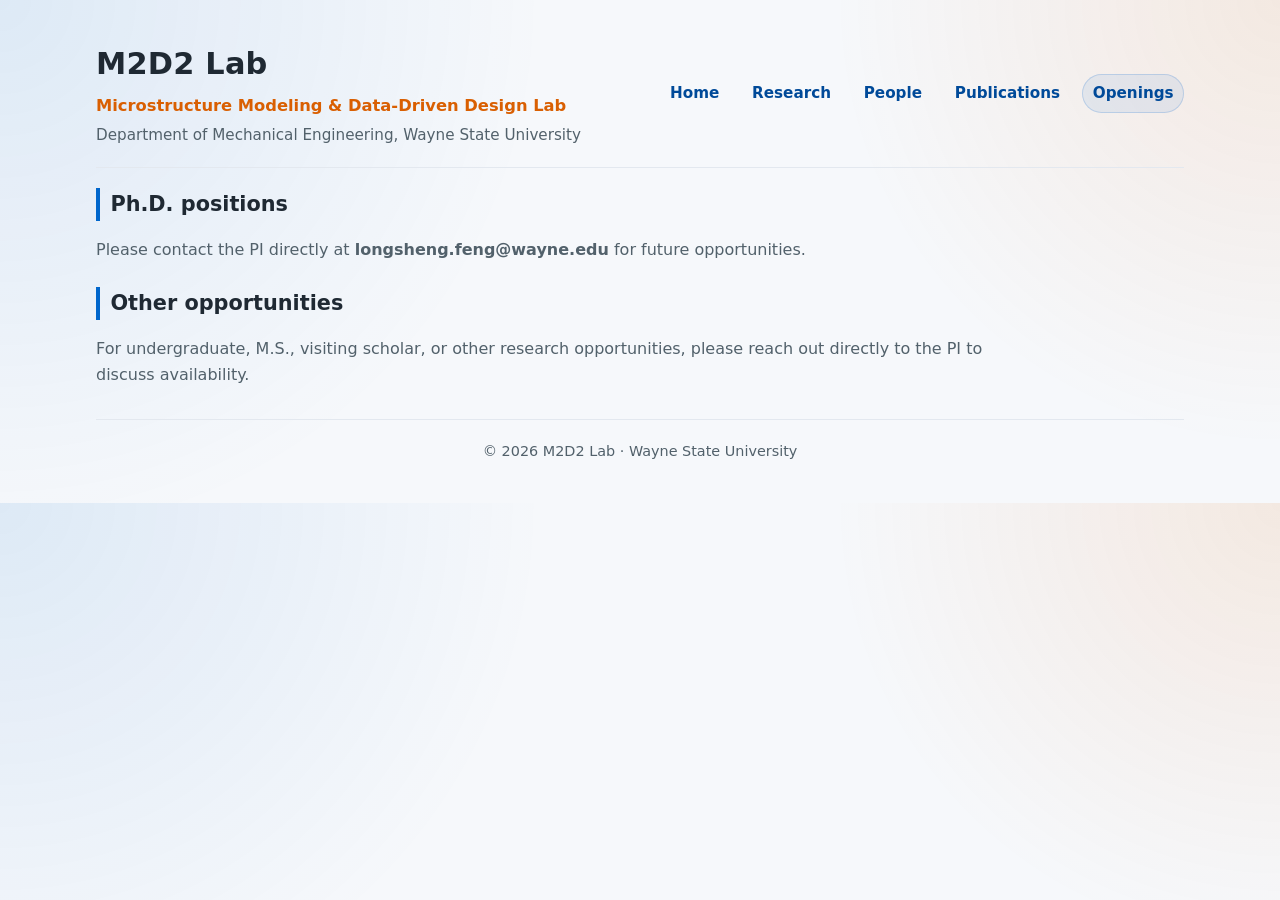
==== openings.html @ 56215e98 "Add files via upload" ====
<!DOCTYPE html>
<html lang="en">
<head>
  <meta charset="UTF-8" />
  <meta name="viewport" content="width=device-width, initial-scale=1" />
  <title>Openings | M2D2 Lab</title>
  <link rel="stylesheet" href="style.css" />
</head>

<body>
  <header>
    <div class="brand">
      <h1>M2D2 Lab</h1>
      <div class="subtitle">Microstructure Modeling &amp; Data-Driven Design Lab</div>
      <div class="affiliation">Department of Mechanical Engineering, Wayne State University</div>
    </div>

    <nav aria-label="Main navigation">
      <a href="index.html">Home</a>
      <a href="research.html">Research</a>
      <a href="people.html">People</a>
      <a href="publications.html">Publications</a>
      <a href="openings.html" class="active">Openings</a>
    </nav>
  </header>

  <main class="page-content">
    <h2>Ph.D. positions</h2>
      <!--
      <p>
        We are looking for <strong>two Ph.D. students</strong> to join the lab in the coming semesters.
        Research will be conducted in the following two broad directions:
      </p>
      <ul>
        <li>Phase transformation and microstructure modeling in structural alloys, batteries and and polymer membranes</li>
        <li>Data-driven / ML-guided materials (inverse) design at meso- and macro-scale</li>
      </ul>

      <p>
        If you are interested in either direction and would like to know more details, please contact the PI directly at
        <strong>longsheng.feng@wayne.edu</strong> with a short introduction and your CV.
      </p>
      -->
      <p>
        Please contact the PI directly at <strong>longsheng.feng@wayne.edu</strong> for future opportunities.
      </p>
      <h2>Other opportunities</h2>
      <p>
        For undergraduate, M.S., visiting scholar, or other research opportunities,
        please reach out directly to the PI to discuss availability.
      </p>
  </main>

  <footer>
    © 2026 M2D2 Lab · Wayne State University
  </footer>
</body>
</html>
---- style.css ----
:root {
  --text: #1f2933;
  --muted: #52616b;
  --blue: #0066cc;
  --blue-dark: #004a99;
  --orange: #d95f02;
  --purple: #7570b3;
  --bg: #f6f8fb;
  --card: #ffffff;
  --border: #e3e8ef;
  --shadow: 0 10px 28px rgba(15, 23, 42, 0.08);
  --shadow-soft: 0 6px 18px rgba(15, 23, 42, 0.06);
}

* {
  box-sizing: border-box;
}

body {
  max-width: 1120px;
  margin: 0 auto;
  padding: 1.5rem 1rem 2.5rem 1rem;
  font-family: "Inter", "Segoe UI", system-ui, -apple-system, BlinkMacSystemFont, sans-serif;
  line-height: 1.6;
  color: var(--text);
  background:
    radial-gradient(circle at top left, rgba(0, 102, 204, 0.10), transparent 34rem),
    radial-gradient(circle at top right, rgba(217, 95, 2, 0.10), transparent 28rem),
    var(--bg);
}

a {
  color: var(--blue);
  text-decoration: none;
}

a:hover {
  text-decoration: underline;
}

header {
  display: flex;
  align-items: center;
  justify-content: space-between;
  gap: 1.5rem;
  padding: 1rem 0 1.25rem 0;
  margin-bottom: 1.25rem;
  border-bottom: 1px solid var(--border);
}

.brand h1 {
  margin: 0 0 0.25rem 0;
  font-size: 1.9rem;
  font-weight: 800;
  letter-spacing: 0.2px;
}

.subtitle {
  margin: 0;
  font-size: 1.02rem;
  color: var(--orange);
  font-weight: 700;
}

.affiliation {
  margin-top: 0.25rem;
  color: var(--muted);
  font-size: 0.95rem;
}

nav {
  display: flex;
  flex-wrap: wrap;
  justify-content: flex-end;
  gap: 0.4rem 0.75rem;
}

nav a {
  padding: 0.45rem 0.65rem;
  border-radius: 999px;
  color: var(--blue-dark);
  font-weight: 650;
  font-size: 0.95rem;
}

nav a:hover,
nav a.active {
  background: rgba(0, 102, 204, 0.08);
  text-decoration: none;
}

nav a.active {
  color: var(--blue-dark);
  box-shadow: inset 0 0 0 1px rgba(0, 102, 204, 0.18);
}

/* Home page hero */
.hero {
  background: linear-gradient(135deg, rgba(255,255,255,0.96), rgba(255,255,255,0.88));
  border: 1px solid var(--border);
  border-radius: 22px;
  padding: 2rem;
  box-shadow: var(--shadow);
  overflow: hidden;
  margin-bottom: 1.5rem;
}

.hero h2 {
  max-width: 900px;
  margin: 0;
  font-size: clamp(1.35rem, 2.2vw, 1.65rem);
  line-height: 1.2;
  letter-spacing: -0.015em;
  font-weight: 750;
}

.hero h2 span {
  color: var(--blue-dark);
}

.hero-subtitle {
  max-width: 860px;
  margin: 0.55rem 0 0 0;
  color: var(--orange);
  font-size: clamp(1rem, 1.5vw, 1.18rem);
  line-height: 1.4;
  font-weight: 650;
}

.hero-text {
  max-width: 900px;
  margin-top: 1rem;
  margin-bottom: 1.5rem;
  color: var(--muted);
  font-size: 1.08rem;
}

.hero-media-grid {
  display: grid;
  grid-template-columns: repeat(4, minmax(0, 1fr));
  gap: 0.85rem;
  margin-top: 1.25rem;
}

.hero-panel {
  background: #f8fafc;
  border: 1px solid var(--border);
  border-radius: 18px;
  overflow: hidden;
  box-shadow: var(--shadow-soft);
}

.hero-panel-media {
  aspect-ratio: 4 / 3;
  width: 100%;
  background:
    linear-gradient(135deg, rgba(0, 102, 204, 0.12), rgba(117, 112, 179, 0.12)),
    #eef3f9;
  display: flex;
  align-items: center;
  justify-content: center;
  text-align: center;
  padding: 0;
  color: var(--muted);
  font-weight: 750;
  letter-spacing: 0.01em;
}

.hero-panel-media img,
.hero-panel-media video {
  width: 100%;
  height: 100%;
  object-fit: contain;
  display: block;
  background: #f8fafc;
}

.hero-media-subtitle {
  margin: 0.85rem 0 0 0;
  color: var(--muted);
  font-size: 0.96rem;
  text-align: center;
}

/* Shared cards and headings */
.card,
.theme,
.pub,
.member,
.dissertation-block,
.content-card {
  background: var(--card);
  border: 1px solid var(--border);
  border-radius: 18px;
  box-shadow: var(--shadow-soft);
}

.card {
  padding: 1.35rem 1.5rem;
  margin-bottom: 1.25rem;
}

h2.section-heading,
.page-content > h2 {
  margin: 0 0 1rem 0;
  font-size: 1.3rem;
  border-left: 4px solid var(--blue);
  padding-left: 0.65rem;
  font-weight: 800;
}

.page-content > h2:not(:first-child) {
  margin-top: 1.5rem;
}

.page-content > p,
.page-content > ul {
  max-width: 900px;
}

/* News */
.news-list {
  list-style: none;
  padding: 0;
  margin: 0;
  border-top: 1px solid var(--border);
}

.news-item {
  display: grid;
  grid-template-columns: 8.5rem 1fr;
  gap: 1rem;
  padding: 0.95rem 0;
  border-bottom: 1px solid var(--border);
}

.news-date {
  color: var(--purple);
  font-weight: 800;
  font-size: 0.95rem;
}

.news-title {
  font-weight: 800;
}

.news-item p {
  margin: 0.25rem 0 0 0;
  color: var(--muted);
  font-size: 0.96rem;
}

.people-card {
  display: flex;
  flex-wrap: wrap;
  gap: 0.5rem 1.2rem;
  align-items: baseline;
  color: var(--muted);
}

.people-card strong {
  color: var(--text);
}

/* Research page */
.section-title {
  text-align: center;
  font-size: 1.55rem;
  font-weight: 800;
  margin-top: 1.5rem;
  margin-bottom: 0.75rem;
}

.section-sub {
  text-align: center;
  color: var(--muted);
  margin: 0 auto 1.75rem auto;
  max-width: 760px;
}

.overview {
  margin: 0 auto 2rem auto;
  max-width: 920px;
  color: var(--muted);
  font-size: 1.02rem;
}

.overview p {
  margin-bottom: 1rem;
}

.themes {
  display: block;
  margin-top: 1.5rem;
}

.theme {
  padding: 1.15rem;
  margin-bottom: 1.6rem;
}

.theme h2 {
  margin: 0 0 .85rem 0;
  font-size: 1.24rem;
  font-weight: 800;
  color: var(--text);
}

.theme figure {
  margin: 0 0 1rem 0;
  width: 100%;
}

.theme img {
  width: 100%;
  max-width: 100%;
  height: auto;
  display: block;
  border: 1px solid var(--border);
  border-radius: 12px;
  background: #f3f3f3;
}

.image-placeholder {
  width: 100%;
  min-height: 260px;
  border: 2px dashed #b8c3d1;
  border-radius: 12px;
  background: #f3f6fa;
  display: flex;
  flex-direction: column;
  align-items: center;
  justify-content: center;
  text-align: center;
  color: var(--muted);
  padding: 1.25rem;
}

.image-placeholder strong {
  display: block;
  color: var(--text);
  font-size: 1rem;
  margin-bottom: .35rem;
}

.image-placeholder span {
  font-size: .9rem;
  max-width: 620px;
}

figcaption {
  font-size: 0.88rem;
  color: var(--muted);
  margin-top: .45rem;
  text-align: center;
}

.media-row {
  display: grid;
  grid-template-columns: 1fr 1fr;
  gap: 1rem;
  align-items: start;
  margin: 0.5rem 0 1rem 0;
}

.media-row figure {
  margin: 0;
}

.media-row img {
  width: 100%;
  height: auto;
  display: block;
  border: 1px solid var(--border);
  border-radius: 10px;
}

.media-row figcaption {
  font-size: 0.9rem;
  color: var(--muted);
  margin-top: 0.4rem;
  text-align: center;
}

.theme-text {
  margin-top: .75rem;
}

.theme-text p {
  margin-top: 0;
  margin-bottom: .8rem;
  color: var(--muted);
}

.keywords {
  margin: .5rem 0 .9rem 0;
  font-size: .92rem;
  color: var(--muted);
}

.papers-block {
  margin-top: .9rem;
  padding-top: .75rem;
  border-top: 1px solid var(--border);
}

.papers-title {
  font-weight: 800;
  margin-top: 0;
  margin-bottom: .4rem;
}

.papers {
  margin-top: .25rem;
  margin-bottom: 0;
  padding-left: 1.1rem;
  font-size: .94rem;
}

.papers li {
  margin-bottom: .38rem;
}

.note {
  margin-top: 2rem;
  padding: 1rem;
  border-left: 4px solid var(--blue);
  background: rgba(255, 255, 255, 0.72);
  border-radius: 12px;
  color: var(--muted);
}

/* People page */
.member {
  display: flex;
  flex-wrap: wrap;
  align-items: flex-start;
  gap: 1rem;
  margin-bottom: 1.5rem;
  padding: 1rem;
}

.avatar {
  width: 140px;
  height: 140px;
  border: 1px solid var(--border);
  border-radius: 10px;
  overflow: hidden;
  background: #f5f7fb;
  flex: 0 0 auto;
}

.avatar img {
  width: 100%;
  height: 100%;
  object-fit: cover;
  display: block;
}

.member-info {
  flex: 1;
  min-width: 250px;
}

.name-line {
  font-weight: 800;
  font-size: 1.08rem;
  margin-bottom: .25rem;
}

.role-line {
  font-size: .95rem;
  color: var(--muted);
  margin-bottom: .5rem;
}

.contact-line,
.research-line,
.bio-line {
  font-size: .93rem;
  margin-bottom: .4rem;
  color: var(--muted);
}

.links a {
  margin-right: .75rem;
  white-space: nowrap;
}

.links a::after {
  content: "↗";
  font-size: .85em;
  margin-left: .2rem;
  color: #777;
}

.alumni-list li {
  margin-bottom: .5rem;
}

/* Publications page */
.pubs {
  list-style: none;
  padding: 0;
  margin: 1rem 0;
}

.pub {
  margin: 0 0 0.85rem 0;
  padding: 0.95rem 1rem;
}

.pub-title {
  font-weight: 700;
  margin: 0 0 0.25rem 0;
}

.pub-title a {
  color: var(--blue-dark);
}

.pub-meta {
  font-size: 0.94rem;
  color: var(--muted);
}

.me {
  font-weight: 800;
  color: var(--text);
}

.dot {
  color: #aaa;
  margin: 0 .3rem;
}

.dissertation-block {
  margin-top: 2rem;
  padding: 1rem 1.1rem;
}

.dissertation-block h3 {
  margin-top: 0;
}

/* Openings page */
.page-content > p {
  color: var(--muted);
}

footer {
  border-top: 1px solid var(--border);
  margin-top: 2rem;
  padding: 1.25rem 0 0 0;
  font-size: 0.9rem;
  color: var(--muted);
  text-align: center;
}

@media (max-width: 980px) {
  header {
    display: block;
  }

  nav {
    justify-content: flex-start;
    margin-top: 1rem;
  }

  .hero {
    padding: 1.35rem;
  }

  .hero-media-grid {
    grid-template-columns: repeat(2, minmax(0, 1fr));
  }

  .news-item {
    grid-template-columns: 1fr;
    gap: 0.2rem;
  }
}

@media (max-width: 700px) {
  .media-row {
    grid-template-columns: 1fr;
  }
}

@media (max-width: 560px) {
  body {
    padding-top: 1rem;
  }

  .hero-media-grid {
    grid-template-columns: 1fr;
  }

  .image-placeholder {
    min-height: 190px;
  }

  .theme,
  .card {
    padding: 1rem;
  }
}
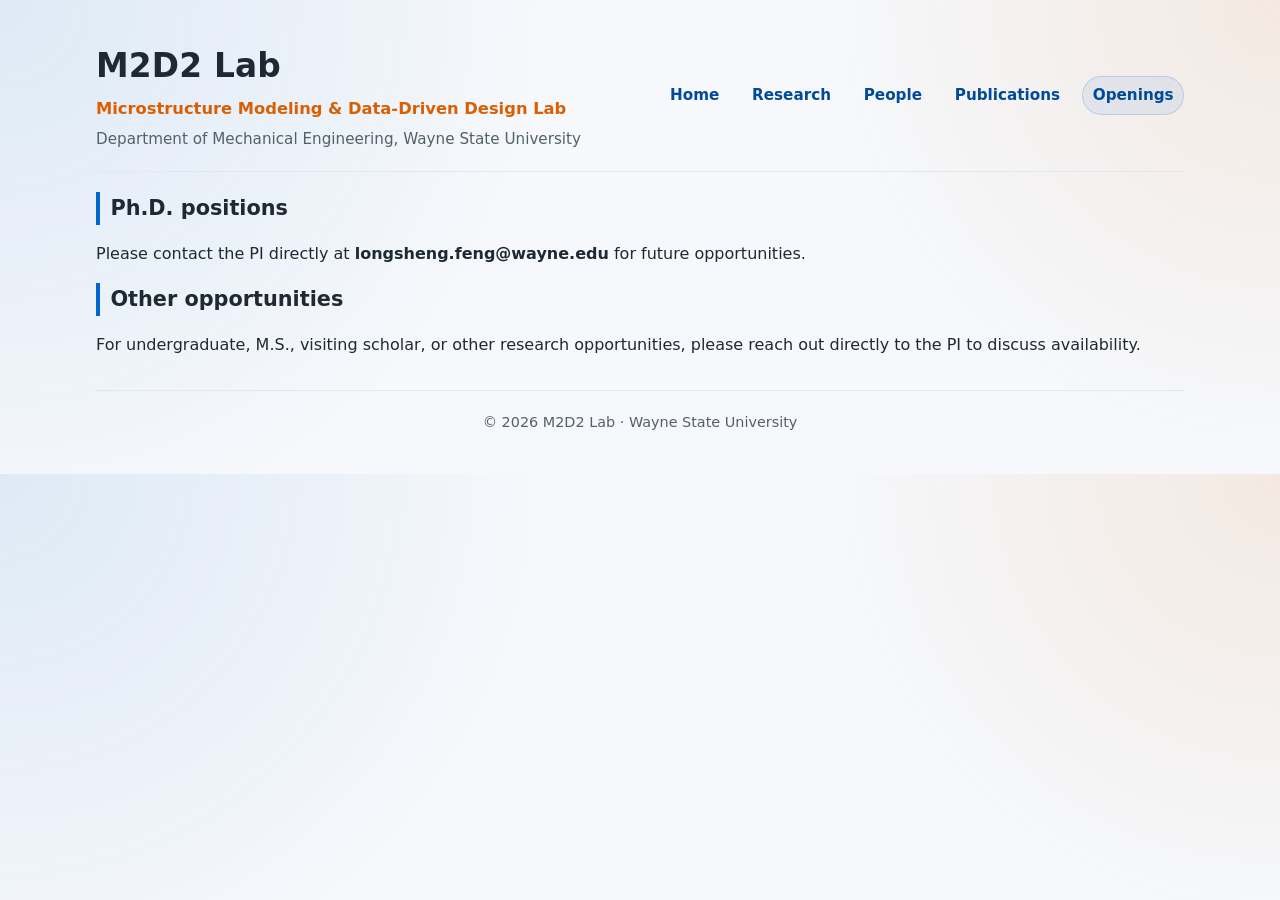
==== commit c2989bb4: "Update openings.html" ====
--- a/openings.html
+++ b/openings.html
@@ -3,7 +3,7 @@
 <head>
   <meta charset="UTF-8" />
   <meta name="viewport" content="width=device-width, initial-scale=1" />
-  <title>Openings | M2D2 Lab</title>
+  <title>Openings | M2D2 Lab: Where AI Meets Microstructure</title>
   <link rel="stylesheet" href="style.css" />
 </head>
 
--- a/style.css
+++ b/style.css
@@ -12,15 +12,15 @@
   --shadow-soft: 0 6px 18px rgba(15, 23, 42, 0.06);
 }
 
-* {
-  box-sizing: border-box;
-}
+* { box-sizing: border-box; }
+
+html { scroll-behavior: smooth; }
 
 body {
   max-width: 1120px;
   margin: 0 auto;
   padding: 1.5rem 1rem 2.5rem 1rem;
-  font-family: "Inter", "Segoe UI", system-ui, -apple-system, BlinkMacSystemFont, sans-serif;
+  font-family: system-ui, -apple-system, BlinkMacSystemFont, "Segoe UI", Roboto, sans-serif;
   line-height: 1.6;
   color: var(--text);
   background:
@@ -29,14 +29,33 @@
     var(--bg);
 }
 
-a {
-  color: var(--blue);
-  text-decoration: none;
-}
-
-a:hover {
-  text-decoration: underline;
-}
+/* Home page full-width shell */
+body.home-page {
+  max-width: none;
+  width: 100%;
+  margin: 0;
+  padding: 0;
+}
+
+.page-shell {
+  max-width: 1120px;
+  margin: 0 auto;
+  padding: 1.5rem 1rem 0 1rem;
+}
+
+main.page-shell {
+  padding-top: 0;
+  padding-bottom: 0.75rem;
+}
+
+.footer-shell {
+  padding-top: 0;
+  padding-bottom: 2.5rem;
+}
+
+
+a { color: var(--blue); text-decoration: none; }
+a:hover { text-decoration: underline; }
 
 header {
   display: flex;
@@ -50,8 +69,8 @@
 
 .brand h1 {
   margin: 0 0 0.25rem 0;
-  font-size: 1.9rem;
-  font-weight: 800;
+  font-size: 2.05rem;
+  font-weight: 820;
   letter-spacing: 0.2px;
 }
 
@@ -59,7 +78,14 @@
   margin: 0;
   font-size: 1.02rem;
   color: var(--orange);
-  font-weight: 700;
+  font-weight: 720;
+}
+
+.subtitle1 {
+  margin: 0;
+  font-size: 1.02rem;
+  color: var(--blue);
+  font-weight: 720;
 }
 
 .affiliation {
@@ -67,6 +93,15 @@
   color: var(--muted);
   font-size: 0.95rem;
 }
+
+.brand-intro {
+  max-width: 820px;
+  margin: 0.65rem 0 0.35rem 0;
+  color: var(--muted);
+  font-size: 0.98rem;
+  line-height: 1.55;
+}
+
 
 nav {
   display: flex;
@@ -94,7 +129,40 @@
   box-shadow: inset 0 0 0 1px rgba(0, 102, 204, 0.18);
 }
 
-/* Home page hero */
+/* Full-width home animation strip */
+.full-bleed-media {
+  width: 100%;
+  display: grid;
+  grid-template-columns: minmax(0, 0.980fr) minmax(0, 0.988fr) minmax(0, 0.667fr) minmax(0, 1fr);
+  gap: 0;
+  margin: 0 0 1.75rem 0;
+  overflow: hidden;
+  background: #f8fafc;
+  line-height: 0;
+}
+
+.media-tile {
+  min-width: 0;
+  overflow: hidden;
+  background: #f8fafc;
+}
+
+.media-tile-1 { aspect-ratio: 588 / 600; }
+.media-tile-2 { aspect-ratio: 497 / 503; }
+.media-tile-3 { aspect-ratio: 256 / 384; }
+.media-tile-4 { aspect-ratio: 523 / 523; }
+
+.media-tile img,
+.media-tile video {
+  width: 100%;
+  height: 100%;
+  object-fit: cover;
+  display: block;
+}
+
+
+main { margin-top: 0; }
+
 .hero {
   background: linear-gradient(135deg, rgba(255,255,255,0.96), rgba(255,255,255,0.88));
   border: 1px solid var(--border);
@@ -105,34 +173,34 @@
   margin-bottom: 1.5rem;
 }
 
-.hero h2 {
+.hero-title {
+  max-width: 960px;
+  margin: 0;
+  font-size: clamp(1.45rem, 2.4vw, 1.85rem);
+  line-height: 1.18;
+  letter-spacing: -0.018em;
+  font-weight: 780;
+}
+
+.hero-title span { color: var(--blue-dark); }
+
+.hero-subtitle {
   max-width: 900px;
-  margin: 0;
-  font-size: clamp(1.35rem, 2.2vw, 1.65rem);
-  line-height: 1.2;
-  letter-spacing: -0.015em;
-  font-weight: 750;
-}
-
-.hero h2 span {
-  color: var(--blue-dark);
-}
-
-.hero-subtitle {
-  max-width: 860px;
-  margin: 0.55rem 0 0 0;
-  color: var(--orange);
-  font-size: clamp(1rem, 1.5vw, 1.18rem);
+  margin: 0.65rem 0 0 0;
+  color: #9a3f00;
+  font-size: clamp(1rem, 1.65vw, 1.22rem);
   line-height: 1.4;
-  font-weight: 650;
-}
+  font-weight: 690;
+}
+
+.hero-subtitle span { color: var(--blue-dark); }
 
 .hero-text {
   max-width: 900px;
-  margin-top: 1rem;
+  margin-top: 0.85rem;
   margin-bottom: 1.5rem;
   color: var(--muted);
-  font-size: 1.08rem;
+  font-size: 1.05rem;
 }
 
 .hero-media-grid {
@@ -160,7 +228,7 @@
   align-items: center;
   justify-content: center;
   text-align: center;
-  padding: 0;
+  padding: 0.75rem;
   color: var(--muted);
   font-weight: 750;
   letter-spacing: 0.01em;
@@ -182,40 +250,23 @@
   text-align: center;
 }
 
-/* Shared cards and headings */
 .card,
-.theme,
-.pub,
-.member,
-.dissertation-block,
 .content-card {
   background: var(--card);
   border: 1px solid var(--border);
   border-radius: 18px;
+  padding: 1.35rem 1.5rem;
   box-shadow: var(--shadow-soft);
-}
-
-.card {
-  padding: 1.35rem 1.5rem;
   margin-bottom: 1.25rem;
 }
 
-h2.section-heading,
-.page-content > h2 {
+h2,
+h2.section-heading {
   margin: 0 0 1rem 0;
   font-size: 1.3rem;
   border-left: 4px solid var(--blue);
   padding-left: 0.65rem;
   font-weight: 800;
-}
-
-.page-content > h2:not(:first-child) {
-  margin-top: 1.5rem;
-}
-
-.page-content > p,
-.page-content > ul {
-  max-width: 900px;
 }
 
 /* News */
@@ -240,9 +291,7 @@
   font-size: 0.95rem;
 }
 
-.news-title {
-  font-weight: 800;
-}
+.news-title { font-weight: 800; }
 
 .news-item p {
   margin: 0.25rem 0 0 0;
@@ -250,6 +299,7 @@
   font-size: 0.96rem;
 }
 
+/* People */
 .people-card {
   display: flex;
   flex-wrap: wrap;
@@ -257,196 +307,28 @@
   align-items: baseline;
   color: var(--muted);
 }
-
-.people-card strong {
-  color: var(--text);
-}
-
-/* Research page */
-.section-title {
-  text-align: center;
-  font-size: 1.55rem;
-  font-weight: 800;
-  margin-top: 1.5rem;
-  margin-bottom: 0.75rem;
-}
-
-.section-sub {
-  text-align: center;
-  color: var(--muted);
-  margin: 0 auto 1.75rem auto;
-  max-width: 760px;
-}
-
-.overview {
-  margin: 0 auto 2rem auto;
-  max-width: 920px;
-  color: var(--muted);
-  font-size: 1.02rem;
-}
-
-.overview p {
-  margin-bottom: 1rem;
-}
-
-.themes {
-  display: block;
-  margin-top: 1.5rem;
-}
-
-.theme {
-  padding: 1.15rem;
-  margin-bottom: 1.6rem;
-}
-
-.theme h2 {
-  margin: 0 0 .85rem 0;
-  font-size: 1.24rem;
-  font-weight: 800;
-  color: var(--text);
-}
-
-.theme figure {
-  margin: 0 0 1rem 0;
-  width: 100%;
-}
-
-.theme img {
-  width: 100%;
-  max-width: 100%;
-  height: auto;
-  display: block;
-  border: 1px solid var(--border);
-  border-radius: 12px;
-  background: #f3f3f3;
-}
-
-.image-placeholder {
-  width: 100%;
-  min-height: 260px;
-  border: 2px dashed #b8c3d1;
-  border-radius: 12px;
-  background: #f3f6fa;
-  display: flex;
-  flex-direction: column;
-  align-items: center;
-  justify-content: center;
-  text-align: center;
-  color: var(--muted);
-  padding: 1.25rem;
-}
-
-.image-placeholder strong {
-  display: block;
-  color: var(--text);
-  font-size: 1rem;
-  margin-bottom: .35rem;
-}
-
-.image-placeholder span {
-  font-size: .9rem;
-  max-width: 620px;
-}
-
-figcaption {
-  font-size: 0.88rem;
-  color: var(--muted);
-  margin-top: .45rem;
-  text-align: center;
-}
-
-.media-row {
-  display: grid;
-  grid-template-columns: 1fr 1fr;
-  gap: 1rem;
-  align-items: start;
-  margin: 0.5rem 0 1rem 0;
-}
-
-.media-row figure {
-  margin: 0;
-}
-
-.media-row img {
-  width: 100%;
-  height: auto;
-  display: block;
-  border: 1px solid var(--border);
-  border-radius: 10px;
-}
-
-.media-row figcaption {
-  font-size: 0.9rem;
-  color: var(--muted);
-  margin-top: 0.4rem;
-  text-align: center;
-}
-
-.theme-text {
-  margin-top: .75rem;
-}
-
-.theme-text p {
-  margin-top: 0;
-  margin-bottom: .8rem;
-  color: var(--muted);
-}
-
-.keywords {
-  margin: .5rem 0 .9rem 0;
-  font-size: .92rem;
-  color: var(--muted);
-}
-
-.papers-block {
-  margin-top: .9rem;
-  padding-top: .75rem;
-  border-top: 1px solid var(--border);
-}
-
-.papers-title {
-  font-weight: 800;
-  margin-top: 0;
-  margin-bottom: .4rem;
-}
-
-.papers {
-  margin-top: .25rem;
-  margin-bottom: 0;
-  padding-left: 1.1rem;
-  font-size: .94rem;
-}
-
-.papers li {
-  margin-bottom: .38rem;
-}
-
-.note {
-  margin-top: 2rem;
-  padding: 1rem;
-  border-left: 4px solid var(--blue);
-  background: rgba(255, 255, 255, 0.72);
-  border-radius: 12px;
-  color: var(--muted);
-}
-
-/* People page */
+.people-card strong { color: var(--text); }
+
 .member {
   display: flex;
   flex-wrap: wrap;
   align-items: flex-start;
   gap: 1rem;
-  margin-bottom: 1.5rem;
-  padding: 1rem;
+  margin-bottom: 1.25rem;
+  padding: 1.1rem;
+  border: 1px solid var(--border);
+  border-radius: 16px;
+  background: var(--card);
+  box-shadow: var(--shadow-soft);
 }
 
 .avatar {
   width: 140px;
   height: 140px;
   border: 1px solid var(--border);
-  border-radius: 10px;
+  border-radius: 12px;
   overflow: hidden;
-  background: #f5f7fb;
+  background: #f5f7fa;
   flex: 0 0 auto;
 }
 
@@ -457,96 +339,133 @@
   display: block;
 }
 
-.member-info {
-  flex: 1;
-  min-width: 250px;
-}
-
-.name-line {
-  font-weight: 800;
-  font-size: 1.08rem;
-  margin-bottom: .25rem;
-}
-
-.role-line {
-  font-size: .95rem;
-  color: var(--muted);
-  margin-bottom: .5rem;
-}
-
-.contact-line,
-.research-line,
-.bio-line {
-  font-size: .93rem;
-  margin-bottom: .4rem;
-  color: var(--muted);
-}
-
-.links a {
-  margin-right: .75rem;
-  white-space: nowrap;
-}
-
-.links a::after {
-  content: "↗";
-  font-size: .85em;
-  margin-left: .2rem;
-  color: #777;
-}
-
-.alumni-list li {
-  margin-bottom: .5rem;
-}
-
-/* Publications page */
+.member-info { flex: 1; min-width: 250px; }
+.name-line { font-weight: 800; font-size: 1.08rem; margin-bottom: 0.25rem; }
+.role-line { font-size: 0.95rem; color: var(--muted); margin-bottom: 0.5rem; }
+.contact-line, .research-line, .bio-line { font-size: 0.95rem; margin-bottom: 0.4rem; }
+.links a { margin-right: 0.75rem; white-space: nowrap; }
+.links a::after { content: "↗"; font-size: 0.85em; margin-left: 0.2rem; color: #777; }
+.alumni-list li { margin-bottom: 0.5rem; }
+
+/* Publications */
 .pubs {
   list-style: none;
-  padding: 0;
+  padding: 1.2rem 1.4rem;
   margin: 1rem 0;
+  background: var(--card);
+  border: 1px solid var(--border);
+  border-radius: 18px;
+  box-shadow: var(--shadow-soft);
 }
 
 .pub {
+  margin: 0;
+  padding: 0.85rem 0;
+  border-bottom: 1px solid var(--border);
+}
+.pub:last-child { border-bottom: 0; }
+.pub-title { font-weight: 650; margin: 0; }
+.pub-title a { color: var(--blue-dark); text-decoration: none; }
+.pub-title a:hover { text-decoration: underline; }
+.pub-meta { font-size: 0.95rem; color: var(--muted); }
+.me { font-weight: 800; color: var(--text); }
+.dot { color: #aaa; margin: 0 0.3rem; }
+
+/* Research page */
+.section-title {
+  text-align: center;
+  font-size: 1.55rem;
+  font-weight: 820;
+  margin-top: 1.5rem;
+  margin-bottom: 0.75rem;
+}
+
+.section-sub {
+  text-align: center;
+  color: var(--muted);
+  margin: 0 auto 1.5rem auto;
+  max-width: 780px;
+}
+
+.overview,
+.note {
+  background: var(--card);
+  border: 1px solid var(--border);
+  border-radius: 18px;
+  padding: 1.25rem 1.4rem;
+  box-shadow: var(--shadow-soft);
+  margin: 0 auto 1.5rem auto;
+  max-width: 960px;
+}
+.overview p { margin-top: 0; }
+
+.themes {
+  display: block;
+  margin-top: 1.5rem;
+}
+
+.theme {
+  background: var(--card);
+  border: 1px solid var(--border);
+  border-radius: 18px;
+  padding: 1.25rem;
+  margin-bottom: 1.35rem;
+  box-shadow: var(--shadow-soft);
+}
+
+.theme h3 {
   margin: 0 0 0.85rem 0;
-  padding: 0.95rem 1rem;
-}
-
-.pub-title {
-  font-weight: 700;
-  margin: 0 0 0.25rem 0;
-}
-
-.pub-title a {
-  color: var(--blue-dark);
-}
-
-.pub-meta {
+  font-size: 1.25rem;
+  color: var(--text);
+}
+
+.theme figure { margin: 0 0 1rem 0; }
+.theme img {
+  width: 100%;
+  max-width: 100%;
+  height: auto;
+  border: 1px solid var(--border);
+  border-radius: 14px;
+  display: block;
+  margin: 0.25rem auto 0.5rem auto;
+}
+.theme figcaption {
+  font-size: 0.92rem;
+  color: var(--muted);
+  text-align: center;
+}
+
+.image-placeholder {
+  min-height: 240px;
+  border: 1px dashed rgba(0, 102, 204, 0.35);
+  border-radius: 14px;
+  background:
+    linear-gradient(135deg, rgba(0, 102, 204, 0.08), rgba(217, 95, 2, 0.08)),
+    #f8fafc;
+  color: var(--muted);
+  display: flex;
+  flex-direction: column;
+  align-items: center;
+  justify-content: center;
+  text-align: center;
+  padding: 1rem;
+  margin-bottom: 0.5rem;
+}
+.image-placeholder strong { color: var(--text); margin-bottom: 0.25rem; }
+
+.theme-text p { margin-top: 0; }
+.keywords {
+  margin-top: 0.7rem;
+  color: var(--muted);
   font-size: 0.94rem;
-  color: var(--muted);
-}
-
-.me {
-  font-weight: 800;
-  color: var(--text);
-}
-
-.dot {
-  color: #aaa;
-  margin: 0 .3rem;
-}
-
-.dissertation-block {
-  margin-top: 2rem;
-  padding: 1rem 1.1rem;
-}
-
-.dissertation-block h3 {
-  margin-top: 0;
-}
-
-/* Openings page */
-.page-content > p {
-  color: var(--muted);
-}
+}
+.papers-block { margin-top: 0.85rem; }
+.papers-title { font-weight: 800; margin-bottom: 0.25rem; }
+.papers { margin-top: 0.25rem; padding-left: 1.1rem; }
+.papers li { margin-bottom: 0.35rem; }
+
+/* General content */
+ul { padding-left: 1.25rem; }
 
 footer {
   border-top: 1px solid var(--border);
@@ -557,51 +476,47 @@
   text-align: center;
 }
 
-@media (max-width: 980px) {
-  header {
-    display: block;
+@media (max-width: 860px) {
+  header { display: block; }
+  nav { justify-content: flex-start; margin-top: 1rem; }
+  .hero { padding: 1.35rem; }
+  .news-item { grid-template-columns: 1fr; gap: 0.2rem; }
+}
+
+@media (max-width: 900px) {
+  .hero-media-grid { grid-template-columns: repeat(2, minmax(0, 1fr)); }
+}
+
+@media (max-width: 560px) {
+  body { padding: 1rem 0.75rem 2rem 0.75rem; }
+  .brand h1 { font-size: 1.8rem; }
+  .hero-media-grid { grid-template-columns: 1fr; }
+  .card, .content-card, .overview, .note, .theme, .pubs { padding: 1rem; }
+  .member { padding: 0.9rem; }
+}
+
+
+/* Keep the home-page full-width strip from being constrained or stacked by other responsive rules */
+@media (max-width: 900px) {
+  .full-bleed-media {
+    grid-template-columns: minmax(0, 0.980fr) minmax(0, 0.988fr) minmax(0, 0.667fr) minmax(0, 1fr);
   }
-
-  nav {
-    justify-content: flex-start;
-    margin-top: 1rem;
+}
+
+@media (max-width: 560px) {
+  body.home-page {
+    max-width: none;
+    width: 100%;
+    margin: 0;
+    padding: 0;
   }
 
-  .hero {
-    padding: 1.35rem;
+  .full-bleed-media {
+    grid-template-columns: minmax(0, 0.980fr) minmax(0, 0.988fr) minmax(0, 0.667fr) minmax(0, 1fr);
   }
 
-  .hero-media-grid {
-    grid-template-columns: repeat(2, minmax(0, 1fr));
+  .page-shell {
+    padding-left: 0.75rem;
+    padding-right: 0.75rem;
   }
-
-  .news-item {
-    grid-template-columns: 1fr;
-    gap: 0.2rem;
-  }
-}
-
-@media (max-width: 700px) {
-  .media-row {
-    grid-template-columns: 1fr;
-  }
-}
-
-@media (max-width: 560px) {
-  body {
-    padding-top: 1rem;
-  }
-
-  .hero-media-grid {
-    grid-template-columns: 1fr;
-  }
-
-  .image-placeholder {
-    min-height: 190px;
-  }
-
-  .theme,
-  .card {
-    padding: 1rem;
-  }
-}
+}
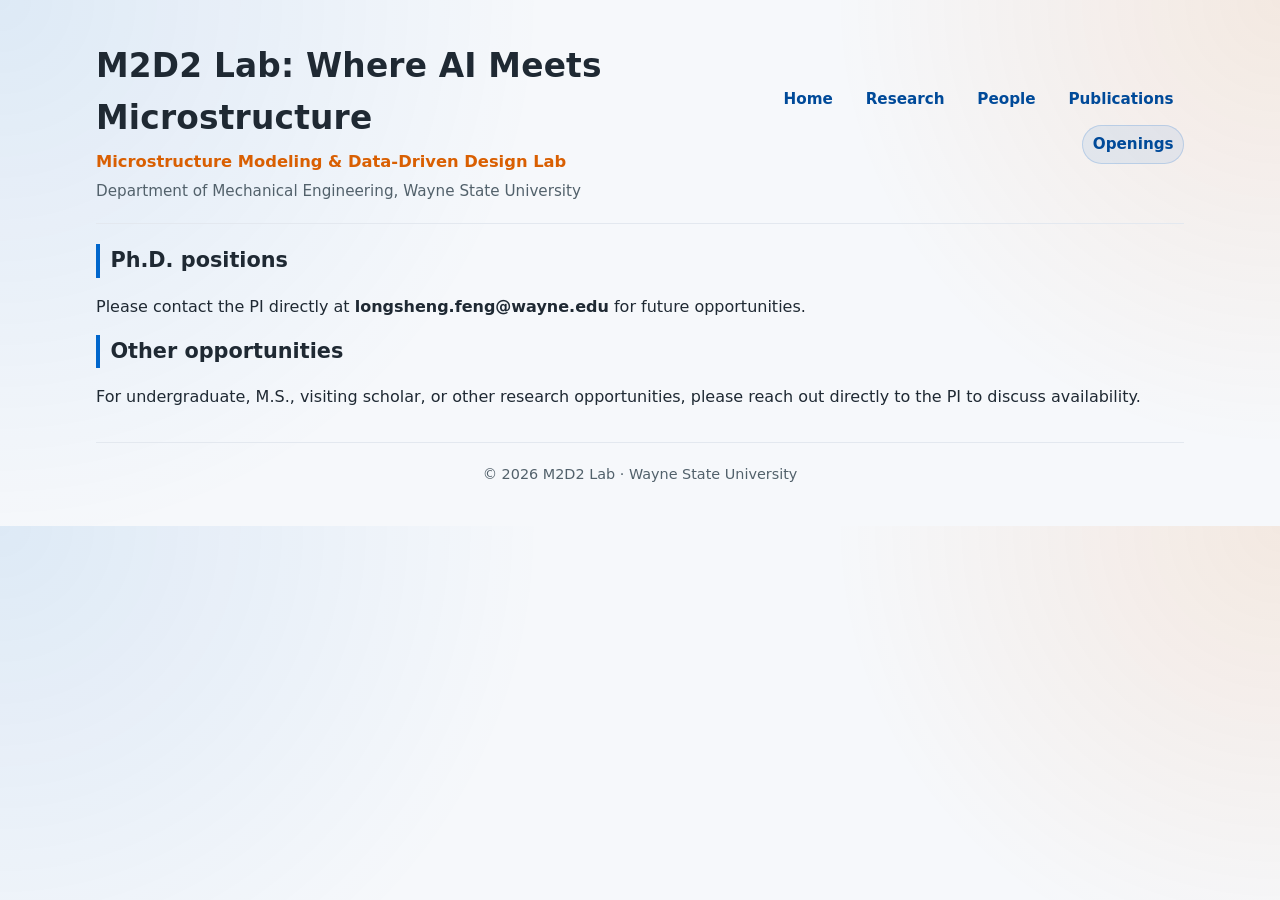
==== commit 5832454a: "Update openings.html" ====
--- a/openings.html
+++ b/openings.html
@@ -3,14 +3,14 @@
 <head>
   <meta charset="UTF-8" />
   <meta name="viewport" content="width=device-width, initial-scale=1" />
-  <title>Openings | M2D2 Lab: Where AI Meets Microstructure</title>
+  <title>Openings | M2D2 Lab</title>
   <link rel="stylesheet" href="style.css" />
 </head>
 
 <body>
   <header>
     <div class="brand">
-      <h1>M2D2 Lab</h1>
+      <h1>M2D2 Lab: Where AI Meets Microstructure</h1>
       <div class="subtitle">Microstructure Modeling &amp; Data-Driven Design Lab</div>
       <div class="affiliation">Department of Mechanical Engineering, Wayne State University</div>
     </div>
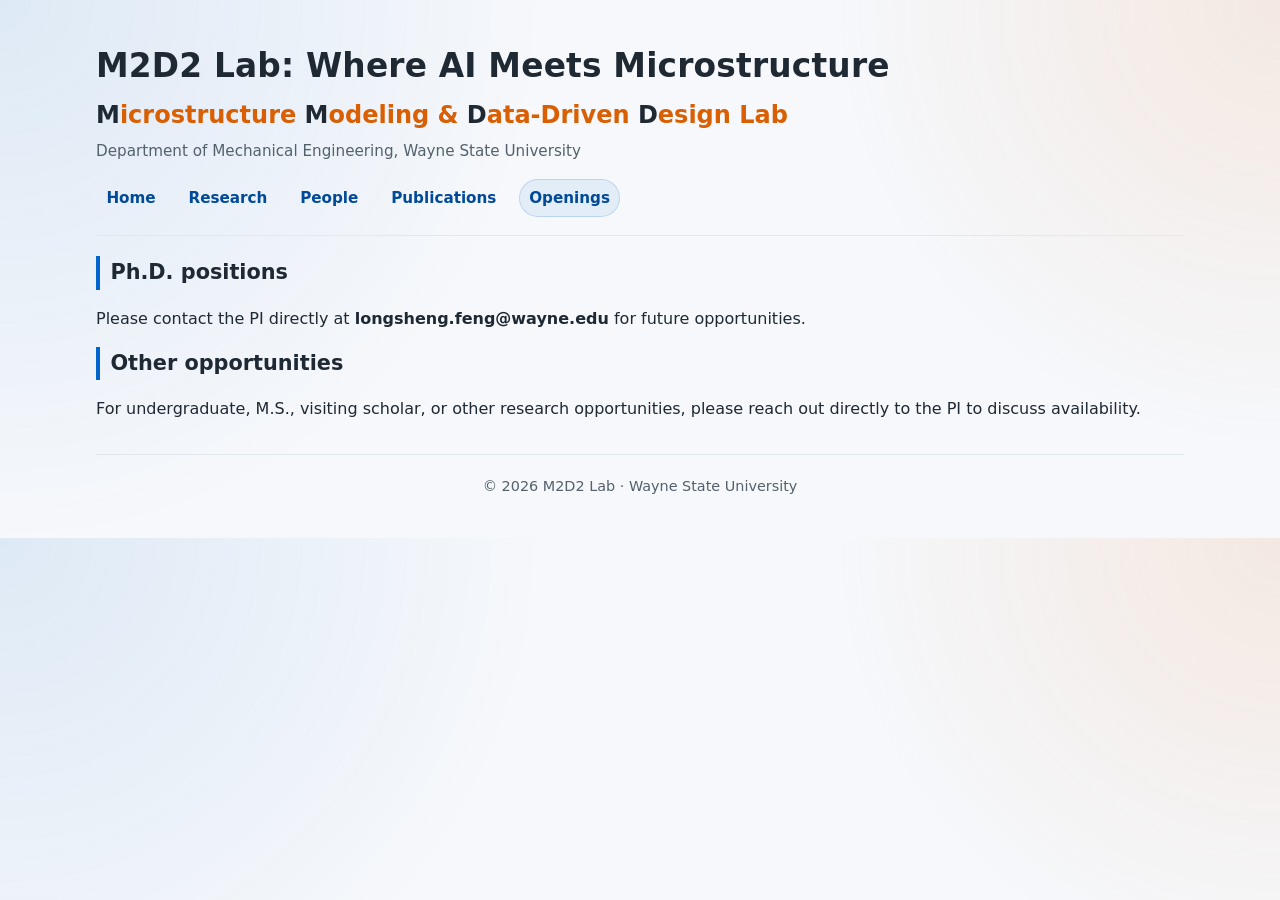
==== commit 96038568: "Update openings.html" ====
--- a/openings.html
+++ b/openings.html
@@ -11,7 +11,12 @@
   <header>
     <div class="brand">
       <h1>M2D2 Lab: Where AI Meets Microstructure</h1>
-      <div class="subtitle">Microstructure Modeling &amp; Data-Driven Design Lab</div>
+        <div class="subtitle">
+          <span class="m2d2-letter">M</span>icrostructure 
+          <span class="m2d2-letter">M</span>odeling &amp; 
+          <span class="m2d2-letter">D</span>ata-Driven 
+          <span class="m2d2-letter">D</span>esign Lab
+        </div>
       <div class="affiliation">Department of Mechanical Engineering, Wayne State University</div>
     </div>
 
--- a/style.css
+++ b/style.css
@@ -58,13 +58,42 @@
 a:hover { text-decoration: underline; }
 
 header {
-  display: flex;
-  align-items: center;
-  justify-content: space-between;
-  gap: 1.5rem;
-  padding: 1rem 0 1.25rem 0;
+  display: block;
+  padding: 1rem 0 1.15rem 0;
   margin-bottom: 1.25rem;
   border-bottom: 1px solid var(--border);
+}
+
+.brand {
+  max-width: 900px;
+}
+
+nav {
+  display: flex;
+  flex-wrap: wrap;
+  justify-content: flex-start;
+  gap: 0.45rem 0.75rem;
+  margin-top: 1rem;
+}
+
+nav a {
+  white-space: nowrap;
+  padding: 0.42rem 0.65rem;
+  border-radius: 999px;
+  color: var(--blue-dark);
+  font-weight: 650;
+  font-size: 0.95rem;
+}
+
+nav a:hover,
+nav a.active {
+  background: rgba(0, 102, 204, 0.08);
+  text-decoration: none;
+}
+
+nav a.active {
+  color: var(--blue-dark);
+  box-shadow: inset 0 0 0 1px rgba(0, 102, 204, 0.18);
 }
 
 .brand h1 {
@@ -76,9 +105,14 @@
 
 .subtitle {
   margin: 0;
-  font-size: 1.02rem;
+  font-size: 1.50rem;
   color: var(--orange);
   font-weight: 720;
+}
+
+.m2d2-letter {
+  color: var(--text);
+  font-weight: 850;
 }
 
 .subtitle1 {
@@ -97,45 +131,21 @@
 .brand-intro {
   max-width: 820px;
   margin: 0.65rem 0 0.35rem 0;
-  color: var(--muted);
-  font-size: 0.98rem;
+  color: var(--blue);
+  font-size: 1.02rem;
+  font-weight: 720;
   line-height: 1.55;
 }
 
-
-nav {
-  display: flex;
-  flex-wrap: wrap;
-  justify-content: flex-end;
-  gap: 0.4rem 0.75rem;
-}
-
-nav a {
-  padding: 0.45rem 0.65rem;
-  border-radius: 999px;
-  color: var(--blue-dark);
-  font-weight: 650;
-  font-size: 0.95rem;
-}
-
-nav a:hover,
-nav a.active {
-  background: rgba(0, 102, 204, 0.08);
-  text-decoration: none;
-}
-
-nav a.active {
-  color: var(--blue-dark);
-  box-shadow: inset 0 0 0 1px rgba(0, 102, 204, 0.18);
-}
 
 /* Full-width home animation strip */
 .full-bleed-media {
-  width: 100%;
+  max-width: 1120px;
+  width: calc(100% - 2rem);
+  margin: 0 auto 1.75rem auto;
   display: grid;
-  grid-template-columns: minmax(0, 0.980fr) minmax(0, 0.988fr) minmax(0, 0.667fr) minmax(0, 1fr);
+  grid-template-columns: 0.980fr 0.988fr 0.667fr 1fr;
   gap: 0;
-  margin: 0 0 1.75rem 0;
   overflow: hidden;
   background: #f8fafc;
   line-height: 0;
@@ -477,10 +487,14 @@
 }
 
 @media (max-width: 860px) {
-  header { display: block; }
-  nav { justify-content: flex-start; margin-top: 1rem; }
-  .hero { padding: 1.35rem; }
-  .news-item { grid-template-columns: 1fr; gap: 0.2rem; }
+  .hero {
+    padding: 1.35rem;
+  }
+
+  .news-item {
+    grid-template-columns: 1fr;
+    gap: 0.2rem;
+  }
 }
 
 @media (max-width: 900px) {
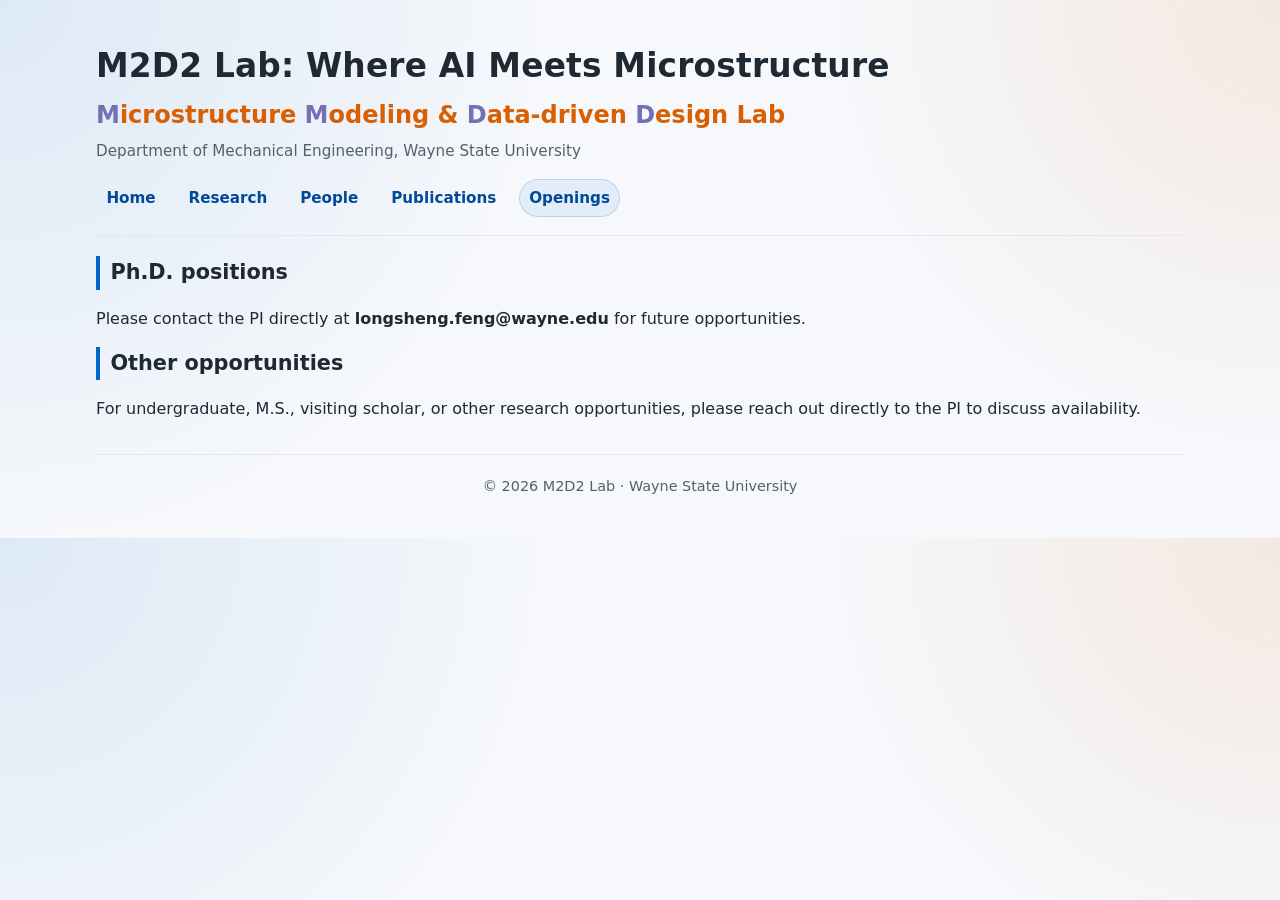
==== commit c2c2f6bc: "Update openings.html" ====
--- a/openings.html
+++ b/openings.html
@@ -14,7 +14,7 @@
         <div class="subtitle">
           <span class="m2d2-letter">M</span>icrostructure 
           <span class="m2d2-letter">M</span>odeling &amp; 
-          <span class="m2d2-letter">D</span>ata-Driven 
+          <span class="m2d2-letter">D</span>ata-driven 
           <span class="m2d2-letter">D</span>esign Lab
         </div>
       <div class="affiliation">Department of Mechanical Engineering, Wayne State University</div>
--- a/style.css
+++ b/style.css
@@ -111,7 +111,7 @@
 }
 
 .m2d2-letter {
-  color: var(--text);
+  color: var(--purple);
   font-weight: 850;
 }
 
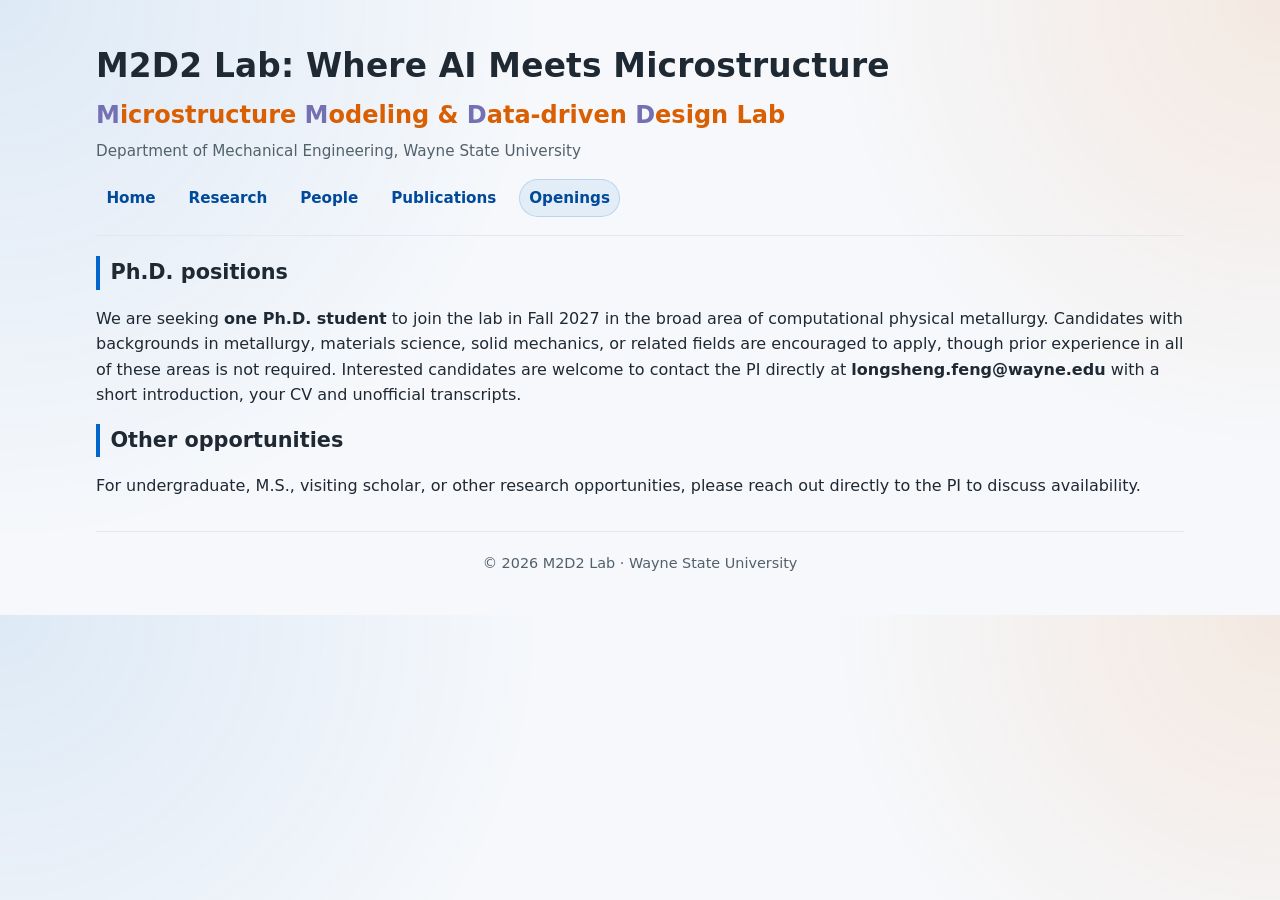
==== commit e6a32bb1: "Update openings.html" ====
--- a/openings.html
+++ b/openings.html
@@ -31,12 +31,17 @@
 
   <main class="page-content">
     <h2>Ph.D. positions</h2>
+
+      <p>
+        We are seeking <strong>one Ph.D. student</strong> to join the lab in Fall 2027 in the broad area of computational physical metallurgy. 
+        Candidates with backgrounds in metallurgy, materials science, solid mechanics, or related fields are encouraged to apply, 
+        though prior experience in all of these areas is not required. 
+        Interested candidates are welcome to contact the PI directly at <strong>longsheng.feng@wayne.edu</strong> 
+        with a short introduction, your CV and unofficial transcripts.
+        
+      </p>
       <!--
-      <p>
-        We are looking for <strong>two Ph.D. students</strong> to join the lab in the coming semesters.
-        Research will be conducted in the following two broad directions:
-      </p>
-      <ul>
+        <ul>
         <li>Phase transformation and microstructure modeling in structural alloys, batteries and and polymer membranes</li>
         <li>Data-driven / ML-guided materials (inverse) design at meso- and macro-scale</li>
       </ul>
@@ -45,10 +50,11 @@
         If you are interested in either direction and would like to know more details, please contact the PI directly at
         <strong>longsheng.feng@wayne.edu</strong> with a short introduction and your CV.
       </p>
-      -->
+      
       <p>
         Please contact the PI directly at <strong>longsheng.feng@wayne.edu</strong> for future opportunities.
       </p>
+      -->
       <h2>Other opportunities</h2>
       <p>
         For undergraduate, M.S., visiting scholar, or other research opportunities,
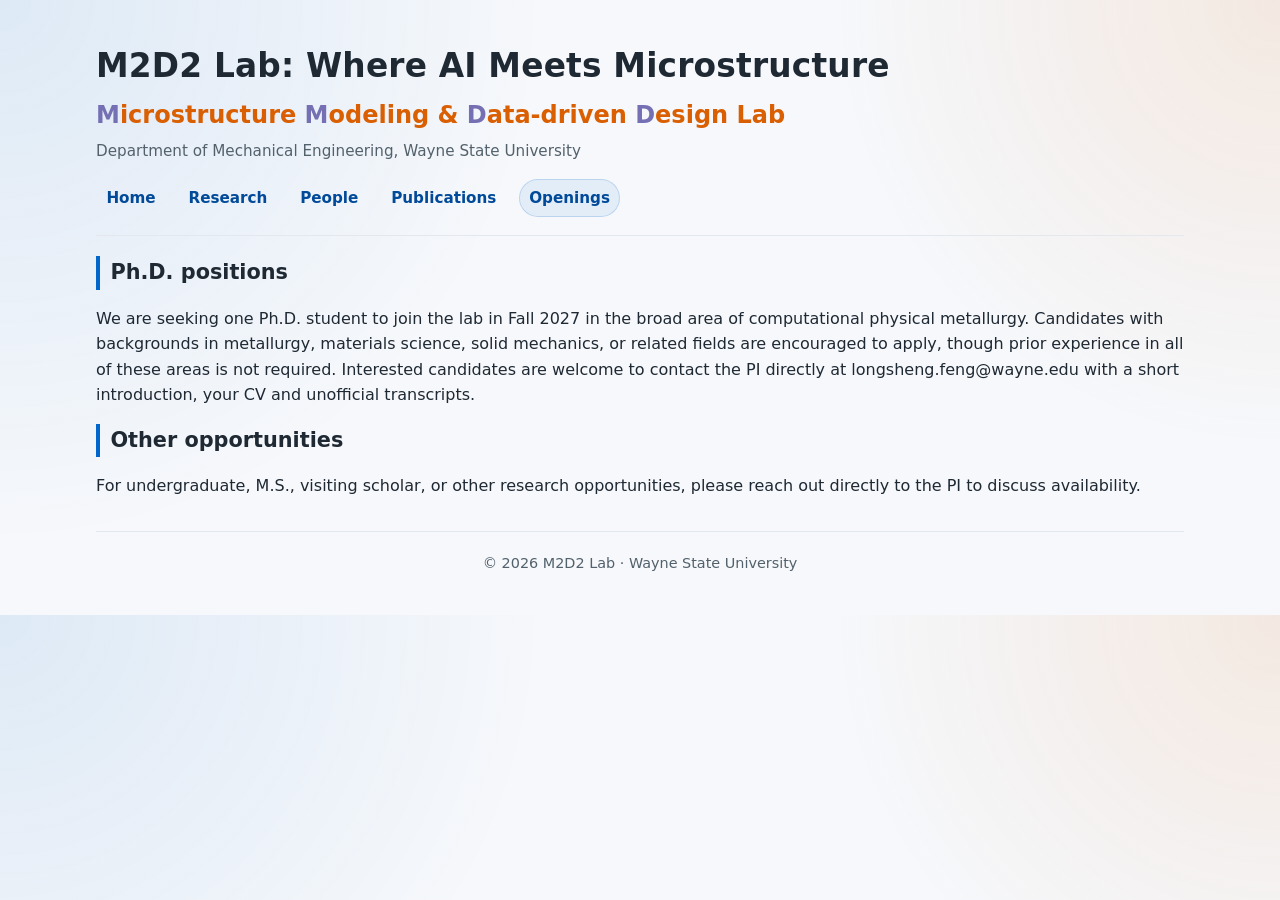
==== commit cd1246f8: "Update openings.html" ====
--- a/openings.html
+++ b/openings.html
@@ -33,10 +33,10 @@
     <h2>Ph.D. positions</h2>
 
       <p>
-        We are seeking <strong>one Ph.D. student</strong> to join the lab in Fall 2027 in the broad area of computational physical metallurgy. 
+        We are seeking one Ph.D. student to join the lab in Fall 2027 in the broad area of computational physical metallurgy. 
         Candidates with backgrounds in metallurgy, materials science, solid mechanics, or related fields are encouraged to apply, 
         though prior experience in all of these areas is not required. 
-        Interested candidates are welcome to contact the PI directly at <strong>longsheng.feng@wayne.edu</strong> 
+        Interested candidates are welcome to contact the PI directly at longsheng.feng@wayne.edu 
         with a short introduction, your CV and unofficial transcripts.
         
       </p>
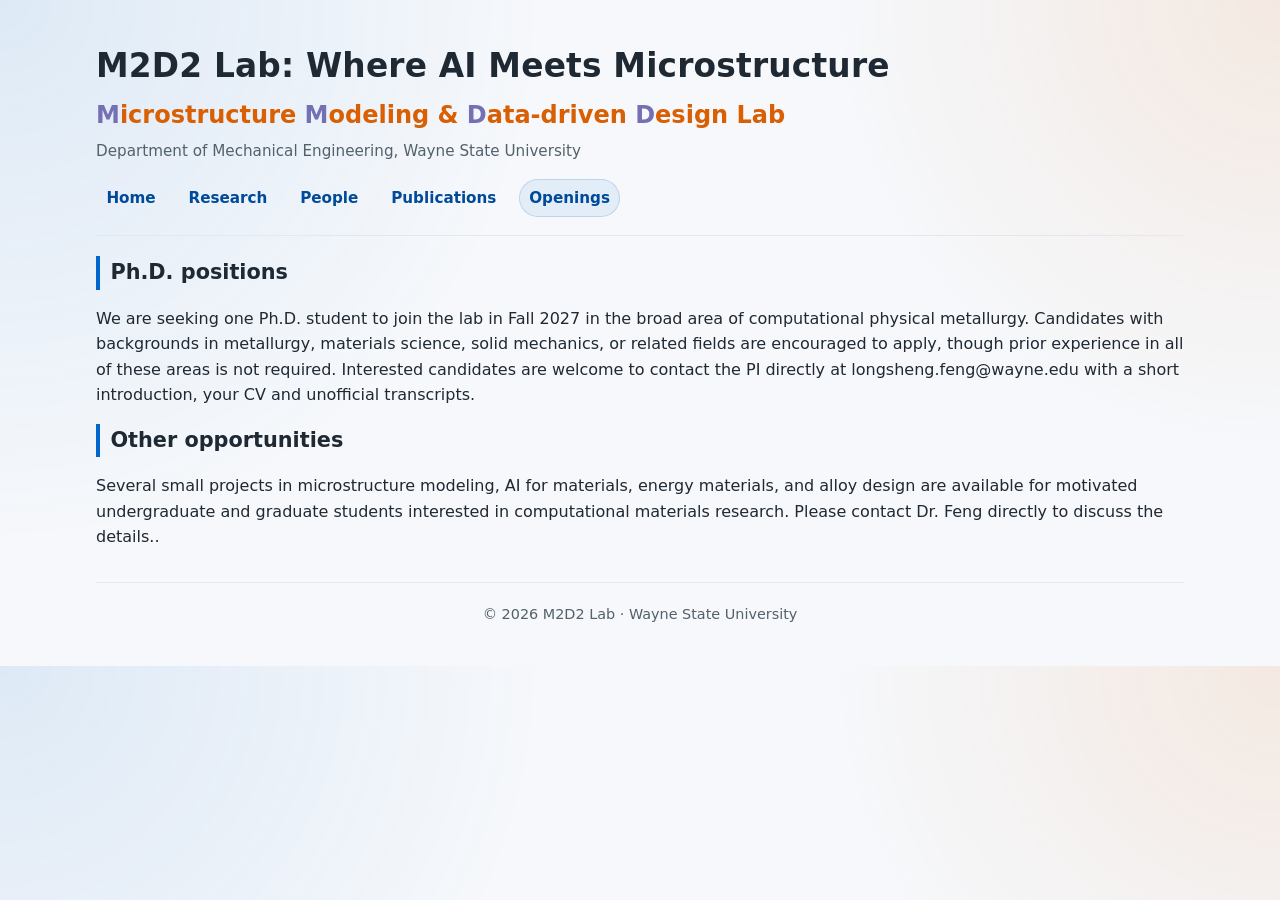
==== commit 6bb65515: "Update openings.html" ====
--- a/openings.html
+++ b/openings.html
@@ -57,8 +57,9 @@
       -->
       <h2>Other opportunities</h2>
       <p>
-        For undergraduate, M.S., visiting scholar, or other research opportunities,
-        please reach out directly to the PI to discuss availability.
+        Several small projects in microstructure modeling, AI for materials, energy materials, and alloy design are 
+        available for motivated undergraduate and graduate students interested in computational materials research. 
+        Please contact Dr. Feng directly to discuss the details..
       </p>
   </main>
 
